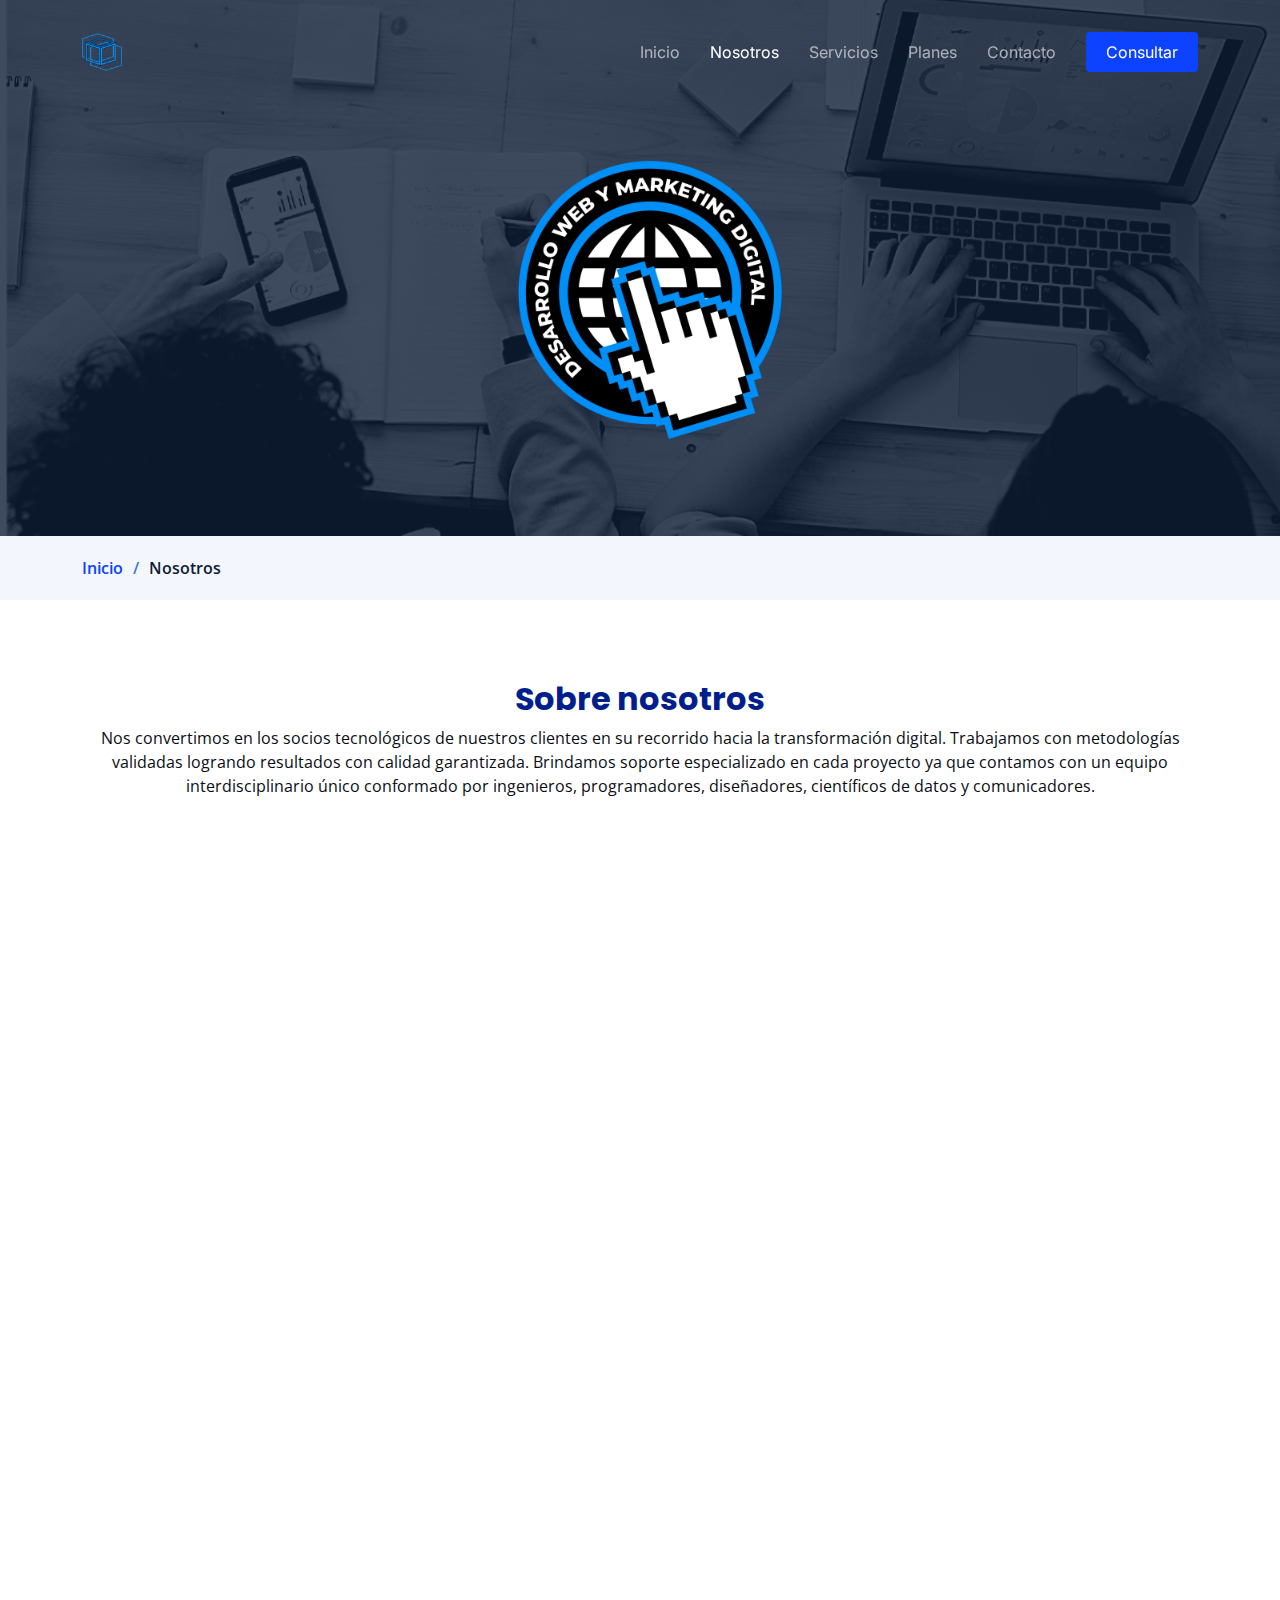
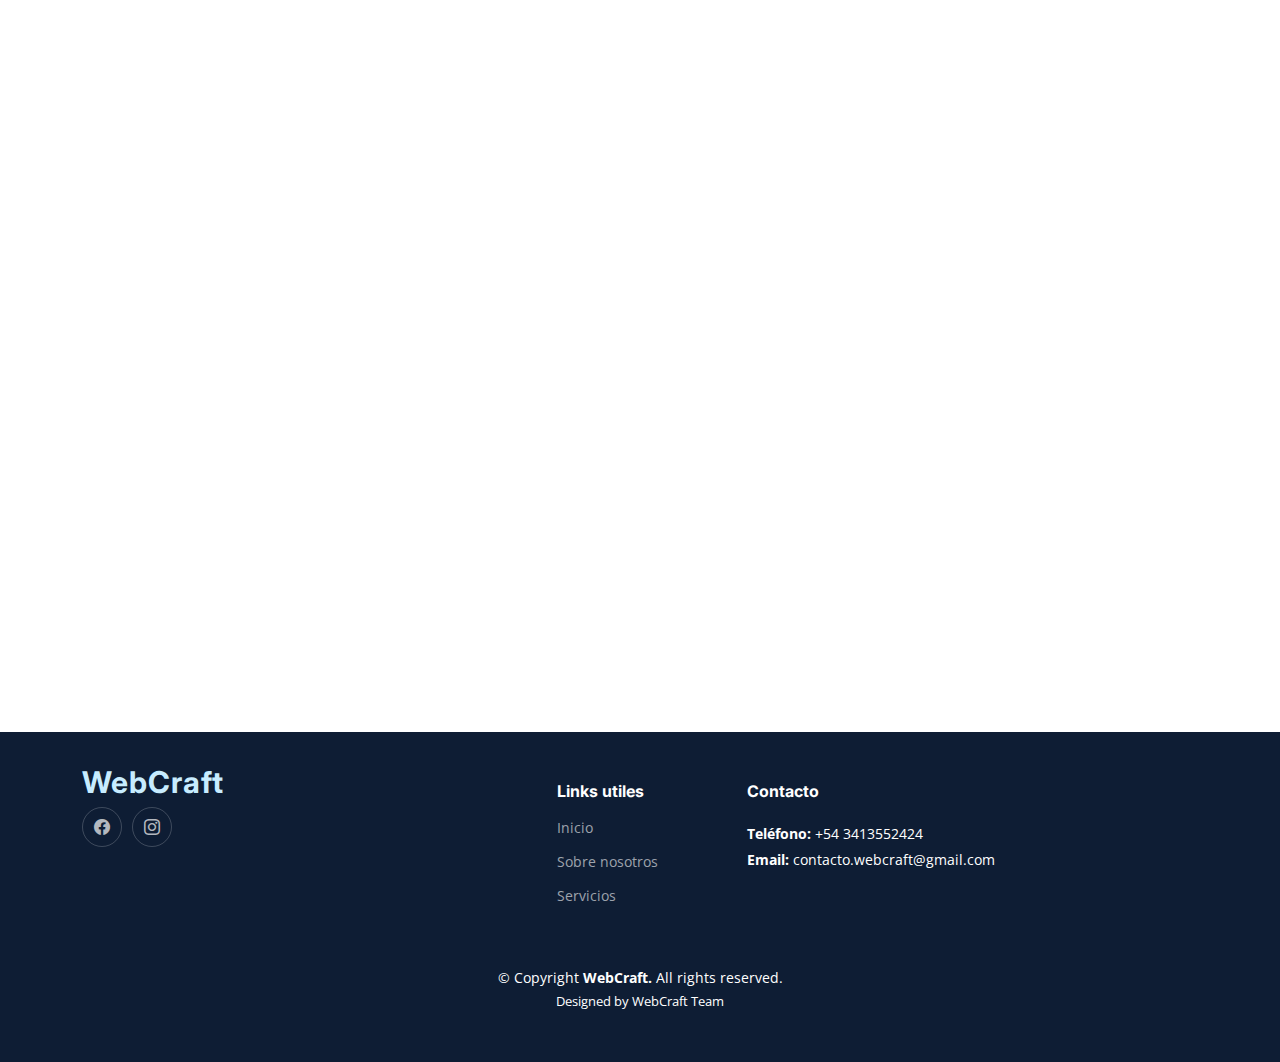
==== about.html @ 60443c8d "sexto commit, seguimos avanzando" ====
<!DOCTYPE html>
<html lang="en">

<head>
  <meta charset="utf-8">
  <meta content="width=device-width, initial-scale=1.0" name="viewport">

  <title>WebCraft - Nosotros</title>
  <meta content="" name="description">
  <meta content="" name="keywords">

  <!-- Favicons -->
  <link href="assets/img/minimal-logo.png" rel="icon">
  <link href="assets/img/apple-touch-icon.png" rel="apple-touch-icon">

  <!-- Google Fonts -->
  <link rel="preconnect" href="https://fonts.googleapis.com">
  <link rel="preconnect" href="https://fonts.gstatic.com" crossorigin>
  <link href="https://fonts.googleapis.com/css2?family=Open+Sans:ital,wght@0,300;0,400;0,500;0,600;0,700;1,300;1,400;1,600;1,700&family=Poppins:ital,wght@0,300;0,400;0,500;0,600;0,700;1,300;1,400;1,500;1,600;1,700&family=Inter:ital,wght@0,300;0,400;0,500;0,600;0,700;1,300;1,400;1,500;1,600;1,700&display=swap" rel="stylesheet">

  <!-- Vendor CSS Files -->
  <link href="assets/vendor/bootstrap/css/bootstrap.min.css" rel="stylesheet">
  <link href="assets/vendor/bootstrap-icons/bootstrap-icons.css" rel="stylesheet">
  <link href="assets/vendor/fontawesome-free/css/all.min.css" rel="stylesheet">
  <link href="assets/vendor/glightbox/css/glightbox.min.css" rel="stylesheet">
  <link href="assets/vendor/swiper/swiper-bundle.min.css" rel="stylesheet">
  <link href="assets/vendor/aos/aos.css" rel="stylesheet">

  <!-- Template Main CSS File -->
  <link href="assets/css/main.css" rel="stylesheet">

</head>

<body>

  <!-- ======= Header ======= -->
  <header id="header" class="header d-flex align-items-center fixed-top">
    <div class="container-fluid container-xl d-flex align-items-center justify-content-between">

      <a href="index.html" class="logo d-flex align-items-center">
        <!-- Uncomment the line below if you also wish to use an image logo -->
        <!-- <img src="assets/img/logo.png" alt=""> -->
        <!-- <h1>WebCraft</h1> -->
        <img src="./assets/img/minimal-logo.png" alt="Logo">
      </a>

      <i class="mobile-nav-toggle mobile-nav-show bi bi-list"></i>
      <i class="mobile-nav-toggle mobile-nav-hide d-none bi bi-x"></i>
      <nav id="navbar" class="navbar">
        <ul>
          <li><a href="index.html">Inicio</a></li>
          <li><a href="about.html" class="active">Nosotros</a></li>
          <li><a href="services.html">Servicios</a></li>
          <li><a href="pricing.html">Planes</a></li>
          <li><a href="contact.html">Contacto</a></li>
          <li><a class="get-a-quote" href="get-a-quote.html">Consultar</a></li>
        </ul>
      </nav><!-- .navbar -->

    </div>
  </header><!-- End Header -->
  <!-- End Header -->

  <main id="main">

    <!-- ======= Breadcrumbs ======= -->
    <div class="breadcrumbs">
      <div class="page-header d-flex align-items-center" style="background-image: url('assets/img/banner-section-nosotros.png');">
        <div class="container position-relative">
          <div class="row d-flex justify-content-center">
            <div class="col-lg-6 text-center">
              <img src="./assets/img/logo-1.png" alt="Logo" style="width: 300px;">
              <p></p>
            </div>
          </div>
        </div>
      </div>
      <nav>
        <div class="container">
          <ol>
            <li><a href="index.html">Inicio</a></li>
            <li>Nosotros</li>
          </ol>
        </div>
      </nav>
    </div><!-- End Breadcrumbs -->

    <!-- ======= About Us Section ======= -->
    <section id="about" class="about">
      <div class="container" data-aos="fade-up">
       
          <div class="col-lg-12 content text-center">
            <h3>Sobre nosotros</h3>
            <p>
              Nos convertimos en los socios tecnológicos de nuestros clientes en su recorrido hacia la transformación digital. Trabajamos con metodologías validadas logrando resultados con calidad garantizada. Brindamos soporte especializado en cada proyecto ya que contamos con un equipo interdisciplinario único conformado por ingenieros, programadores, diseñadores, científicos de datos y comunicadores.
            </p>
            </div>
        </div>

      </div>
    </section><!-- End About Us Section -->

    

    <!-- ======= Our Team Section ======= -->
    <section id="team" class="team pt-0">
      <div class="container" data-aos="fade-up">

        <div class="section-header">
          <span>Nuestro equipo</span>
          <h2>Nuestro equipo</h2>

        </div>

        <div class="row" data-aos="fade-up" data-aos-delay="100">

          <div class="col-lg-3 col-md-6 d-flex">
            <div class="member">
              <img src="assets/img/team/martin.png" class="img-fluid" alt="">
              <div class="member-content">
                <h4>Martin Cillo</h4>
                <span>Desarrollador web</span>
                <p>
                  "Desarrollador web creativo y apasionado con sólidos conocimientos en diseño, programación y optimización. Comprometido con la excelencia técnica para crear experiencias digitales impactantes y funcionales."
                </p>
                <div class="social">
                  <!-- <a href=""><i class="bi bi-twitter"></i></a> -->
                  <a href=""><i class="bi bi-facebook"></i></a>
                  <a href="https://www.instagram.com/cillomartin/"><i class="bi bi-instagram"></i></a>
                  <a href=""><i class="bi bi-linkedin"></i></a>
                </div>
              </div>
            </div>
          </div><!-- End Team Member -->

          <div class="col-lg-3 col-md-6 d-flex">
            <div class="member">
              <img src="assets/img/team/igarza.jpeg" class="img-fluid" alt="">
              <div class="member-content">
                <h4>Martin Igarza</h4>
                <span>Desarrollador web</span>
                <p>
                  "Enfocado en ofrecer soluciones innovadoras y personalizadas para cada cliente. Con un enfoque centrado en el usuario y una pasión por la excelencia, estoy aquí para convertir tu visión en una realidad digital impresionante."
                </p>
                <div class="social">
                  <!-- <a href=""><i class="bi bi-twitter"></i></a> -->
                  <a href=""><i class="bi bi-facebook"></i></a>
                  <a href="https://www.instagram.com/martin_igarza/" target="_blank"><i class="bi bi-instagram"></i></a>
                  <a href="https://www.linkedin.com/in/martin-igarza-a6b89b1a0/" target="_blank"><i class="bi bi-linkedin"></i></a>
                </div>
              </div>
            </div>
          </div><!-- End Team Member -->

          <div class="col-lg-3 col-md-6 d-flex">
            <div class="member">
              <img src="assets/img/team/team-3.jpg" class="img-fluid" alt="">
              <div class="member-content">
                <h4>Cristobal Henriquez</h4>
                <span>Desarrollador web</span>
                <p>
                  Voluptas necessitatibus occaecati quia. Earum totam consequuntur qui porro et laborum toro des clara
                </p>
                <div class="social">
                  <a href=""><i class="bi bi-twitter"></i></a>
                  <a href=""><i class="bi bi-facebook"></i></a>
                  <a href=""><i class="bi bi-instagram"></i></a>
                  <a href=""><i class="bi bi-linkedin"></i></a>
                </div>
              </div>
            </div>
          </div><!-- End Team Member -->

          <div class="col-lg-3 col-md-6 d-flex">
            <div class="member">
              <img src="assets/img/team/team-3.jpg" class="img-fluid" alt="">
              <div class="member-content">
                <h4>Ramiro Igarza</h4>
                <span>Desarrollador web</span>
                <p>
                  Voluptas necessitatibus occaecati quia. Earum totam consequuntur qui porro et laborum toro des clara
                </p>
                <div class="social">
                  <a href=""><i class="bi bi-twitter"></i></a>
                  <a href=""><i class="bi bi-facebook"></i></a>
                  <a href=""><i class="bi bi-instagram"></i></a>
                  <a href=""><i class="bi bi-linkedin"></i></a>
                </div>
              </div>
            </div>
          </div><!-- End Team Member -->

        </div>

      </div>
    </section><!-- End Our Team Section -->

    <!-- ======= Frequently Asked Questions Section ======= -->
    <section id="faq" class="faq">
      <div class="container" data-aos="fade-up">

        <div class="section-header">
          <span>Preguntas frecuentes</span>
          <h2>Preguntas frecuentes</h2>

        </div>

        <div class="row justify-content-center" data-aos="fade-up" data-aos-delay="200">
          <div class="col-lg-10">

            <div class="accordion accordion-flush" id="faqlist">

              <div class="accordion-item">
                <h3 class="accordion-header">
                  <button class="accordion-button collapsed" type="button" data-bs-toggle="collapse" data-bs-target="#faq-content-1">
                    <i class="bi bi-question-circle question-icon"></i>
                    ¿Cuáles son las funcionalidades básicas incluidas en la creación de una página web?
                  </button>
                </h3>
                <div id="faq-content-1" class="accordion-collapse collapse" data-bs-parent="#faqlist">
                  <div class="accordion-body">
                    Nuestro servicio incluye funcionalidades esenciales como la creación de páginas, la gestión de contenido, y la capacidad de agregar imágenes y multimedia. También ofrecemos opciones para la integración de formularios y la optimización para motores de búsqueda (SEO).
                  </div>
                </div>
              </div><!-- # Faq item-->

              <div class="accordion-item">
                <h3 class="accordion-header">
                  <button class="accordion-button collapsed" type="button" data-bs-toggle="collapse" data-bs-target="#faq-content-2">
                    <i class="bi bi-question-circle question-icon"></i>
                    ¿Es posible crear un diseño personalizado para mi página web desde cero?
                  </button>
                </h3>
                <div id="faq-content-2" class="accordion-collapse collapse" data-bs-parent="#faqlist">
                  <div class="accordion-body">
                    Absolutamente. Si prefieres un enfoque más único, nuestro servicio permite la creación de diseños personalizados. Trabajaremos contigo para entender tus visiones y convertirlas en una página web que refleje tu identidad o la de tu empresa.
                  </div>
                </div>
              </div><!-- # Faq item-->

              <div class="accordion-item">
                <h3 class="accordion-header">
                  <button class="accordion-button collapsed" type="button" data-bs-toggle="collapse" data-bs-target="#faq-content-3">
                    <i class="bi bi-question-circle question-icon"></i>
                    ¿Cuál es el nivel de soporte técnico que ofrecen y cómo puedo acceder a él?
                  </button>
                </h3>
                <div id="faq-content-3" class="accordion-collapse collapse" data-bs-parent="#faqlist">
                  <div class="accordion-body">
                    Ofrecemos un servicio de soporte técnico dedicado disponible las 24hs del día. Puedes contactarnos a través de nuestro WhatsApp o vía email. Nuestro objetivo es proporcionar asistencia rápida y efectiva para resolver cualquier problema o responder a tus preguntas.
                  </div>
                </div>
              </div><!-- # Faq item-->

              <div class="accordion-item">
                <h3 class="accordion-header">
                  <button class="accordion-button collapsed" type="button" data-bs-toggle="collapse" data-bs-target="#faq-content-4">
                    <i class="bi bi-question-circle question-icon"></i>
                    ¿Cuánto tiempo tomará crear mi página web desde cero?
                  </button>
                </h3>
                <div id="faq-content-4" class="accordion-collapse collapse" data-bs-parent="#faqlist">
                  <div class="accordion-body">
                    <i class="bi bi-question-circle question-icon"></i>
                    El tiempo de desarrollo puede variar según la complejidad y los requerimientos específicos de tu página web. Esto se basa en la personalización deseada y la cantidad de contenido que se integrará en el sitio.
                  </div>
                </div>
              </div><!-- # Faq item-->

              <div class="accordion-item">
                <h3 class="accordion-header">
                  <button class="accordion-button collapsed" type="button" data-bs-toggle="collapse" data-bs-target="#faq-content-5">
                    <i class="bi bi-question-circle question-icon"></i>
                    ¿Cómo manejan las actualizaciones de seguridad y las mejoras en el sistema?
                  </button>
                </h3>
                <div id="faq-content-5" class="accordion-collapse collapse" data-bs-parent="#faqlist">
                  <div class="accordion-body">
                    Nuestra empresa tiene una política proactiva de actualizaciones. Regularmente implementamos actualizaciones de seguridad y mejoras en el sistema para garantizar que tu página web esté protegida contra posibles vulnerabilidades y para mantenerla al día con las últimas tecnologías.
                  </div>
                </div>
              </div><!-- # Faq item-->

            </div>

          </div>
        </div>

      </div>
    </section><!-- End Frequently Asked Questions Section -->

  </main><!-- End #main -->

  <!-- ======= Footer ======= -->
  <footer id="footer" class="footer">

    <div class="container">
      <div class="row gy-4">
        <div class="col-lg-5 col-md-12 footer-info">
          <a href="index.html" class="logo d-flex align-items-center">
            <span style="color: #c7ecff; font-weight: bold;">WebCraft</span>
          </a>
          <div class="social-links d-flex mt-4">
            <a href="#" class="facebook"><i class="bi bi-facebook"></i></a>
            <a href="#" class="instagram"><i class="bi bi-instagram"></i></a>
 
          </div>
        </div>

        <div class="col-lg-2 col-6 footer-links">
          <h4>Links utiles</h4>
          <ul>
            <li><a href="#">Inicio</a></li>
            <li><a href="#">Sobre nosotros</a></li>
            <li><a href="#">Servicios</a></li>
          </ul>
        </div>

        

        <div class="col-lg-3 col-md-12 footer-contact text-center text-md-start">
          <h4>Contacto</h4>
          <p>
            
            <strong>Teléfono:</strong> +54 3413552424<br>
            <strong>Email:</strong> contacto.webcraft@gmail.com<br>
          </p>

        </div>

      </div>
    </div>

    <div class="container mt-4">
      <div class="copyright">
        &copy; Copyright <strong><span>WebCraft.</span></strong> All rights reserved.
      </div>
      <div class="credits">
        <!-- All the links in the footer should remain intact. -->
        <!-- You can delete the links only if you purchased the pro version. -->
        <!-- Licensing information: https://bootstrapmade.com/license/ -->
        <!-- Purchase the pro version with working PHP/AJAX contact form: https://bootstrapmade.com/logis-bootstrap-logistics-website-template/ -->
        Designed by <a href="#">WebCraft Team</a>
      </div>
    </div>

  </footer><!-- End Footer -->
  <!-- End Footer -->

  <a href="#" class="scroll-top d-flex align-items-center justify-content-center"><i class="bi bi-arrow-up-short"></i></a>

  <div id="preloader"></div>

  <!-- Vendor JS Files -->
  <script src="assets/vendor/bootstrap/js/bootstrap.bundle.min.js"></script>
  <script src="assets/vendor/purecounter/purecounter_vanilla.js"></script>
  <script src="assets/vendor/glightbox/js/glightbox.min.js"></script>
  <script src="assets/vendor/swiper/swiper-bundle.min.js"></script>
  <script src="assets/vendor/aos/aos.js"></script>
  <script src="assets/vendor/php-email-form/validate.js"></script>

  <!-- Template Main JS File -->
  <script src="assets/js/main.js"></script>

</body>

</html>
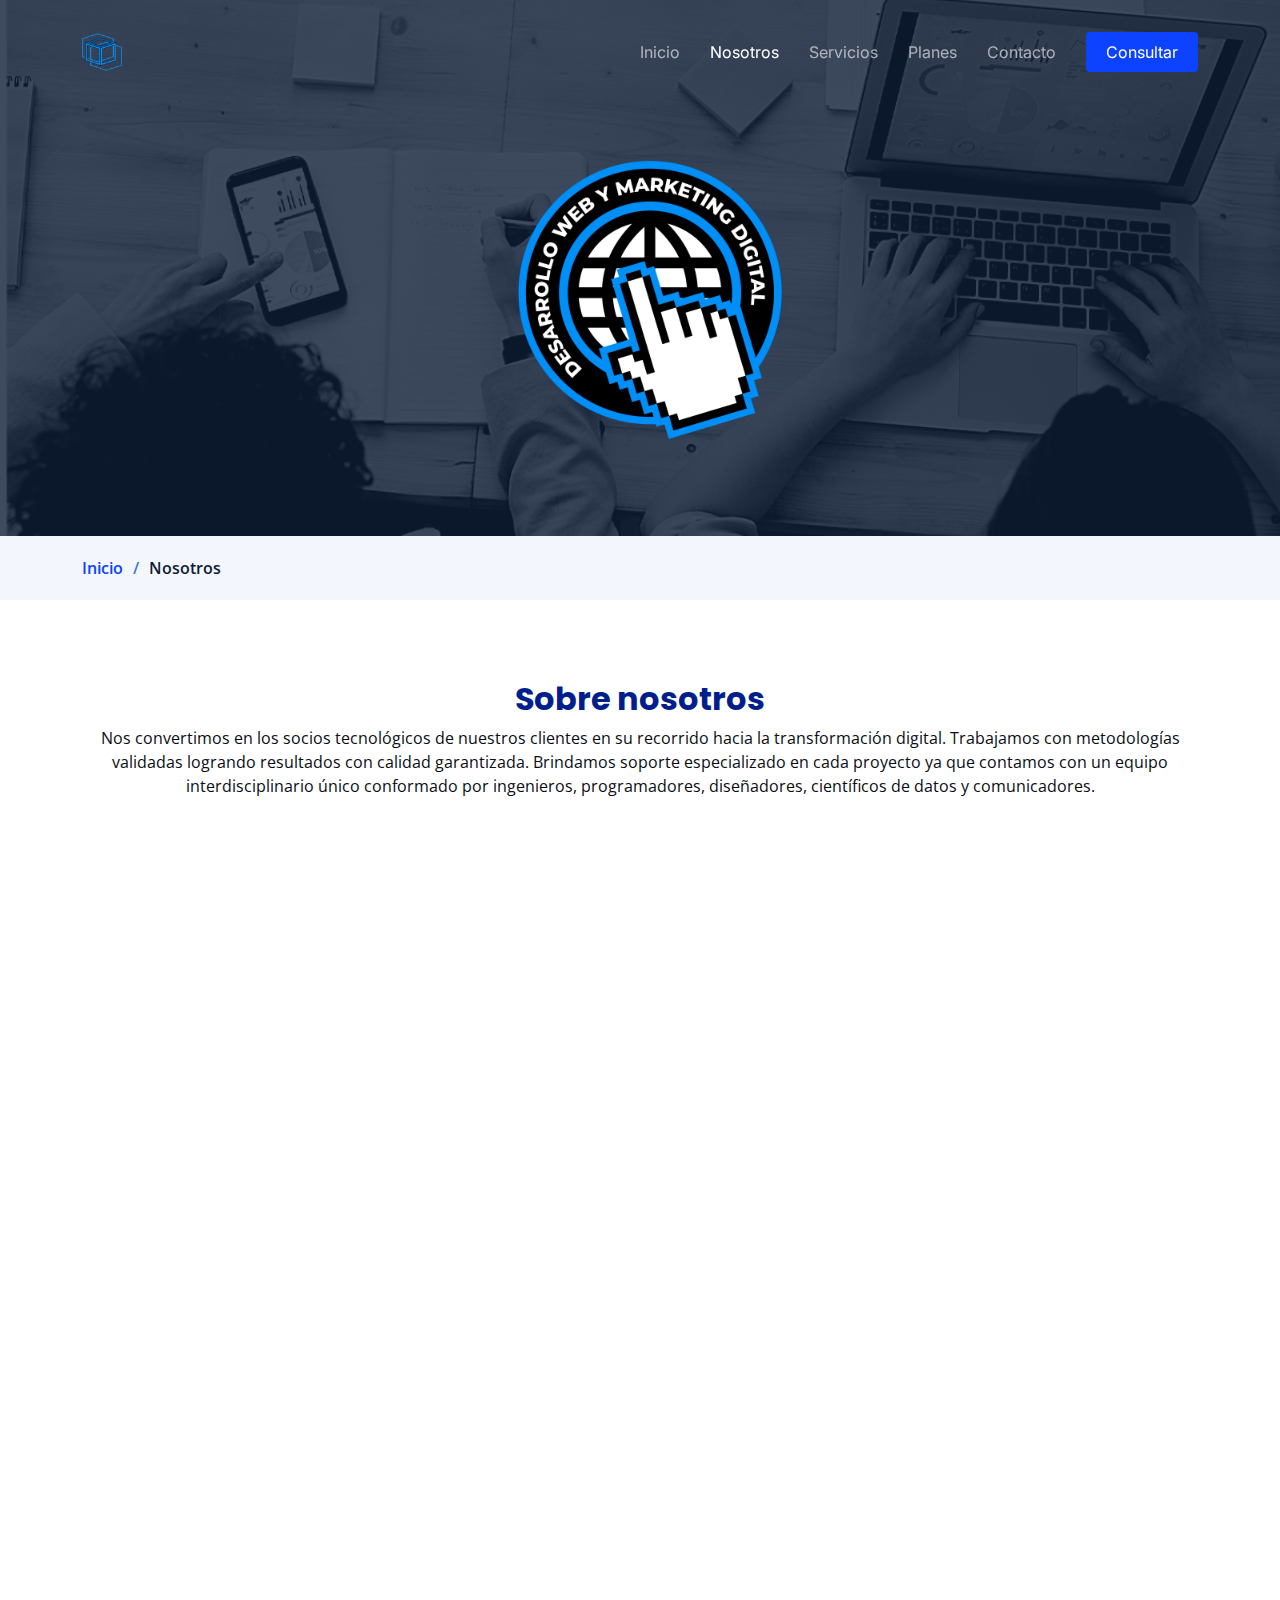
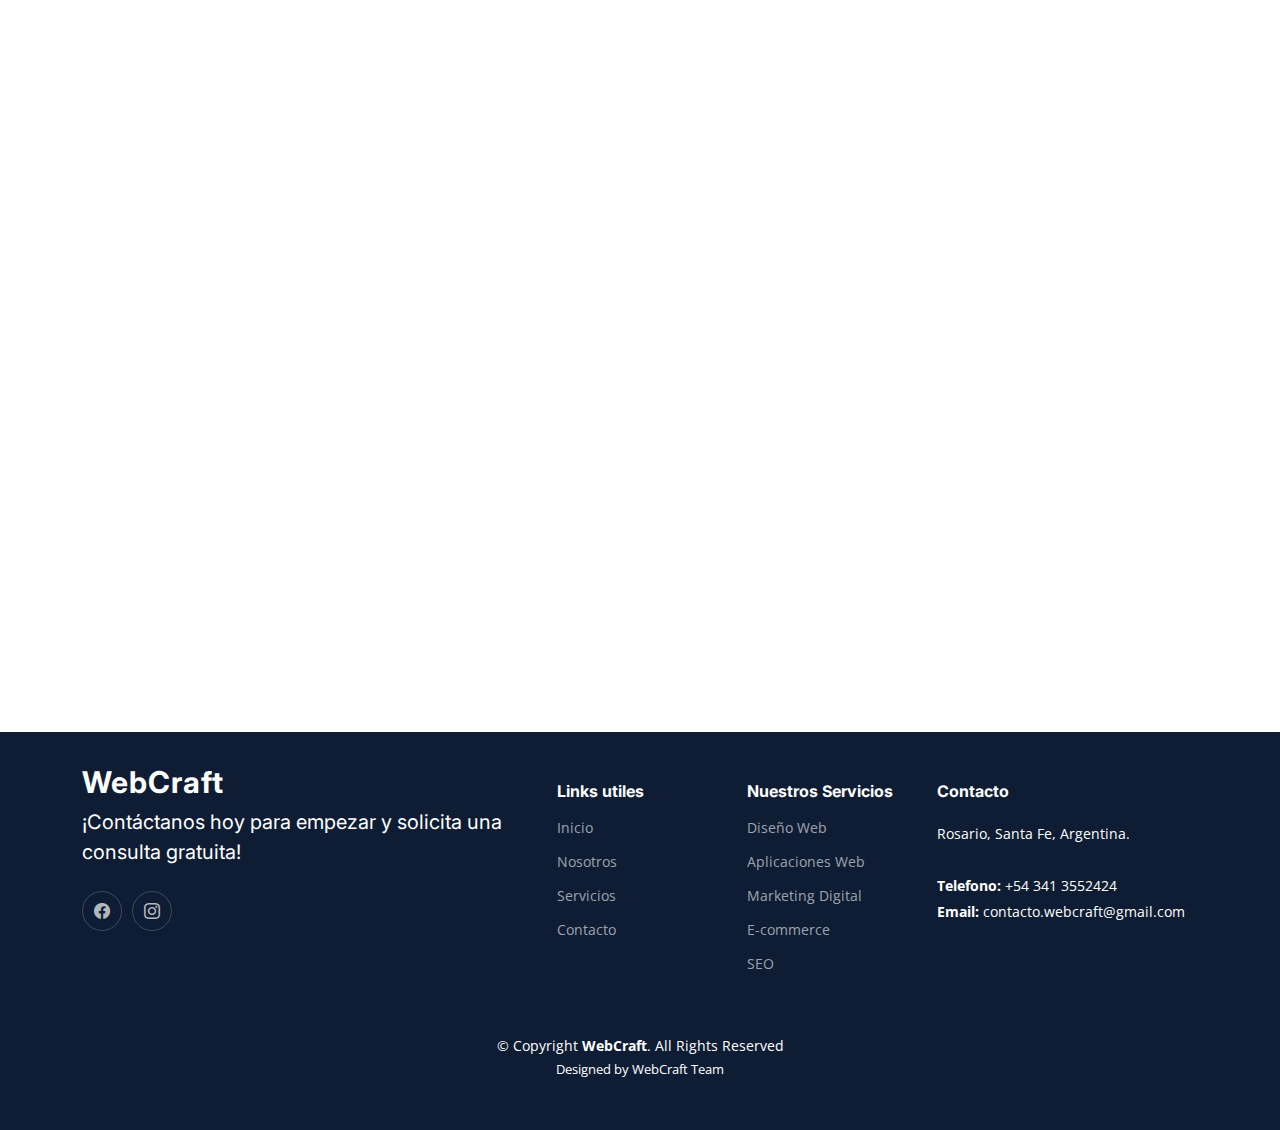
==== commit f2774c91: "ultimando detalles visuales" ====
--- a/about.html
+++ b/about.html
@@ -112,7 +112,7 @@
 
         </div>
 
-        <div class="row" data-aos="fade-up" data-aos-delay="100">
+        <div class="row" data-aos="fade-up" data-aos-delay="100" style="display: flex; ; flex-direction: row; justify-content: center;">
 
           <div class="col-lg-3 col-md-6 d-flex">
             <div class="member">
@@ -126,7 +126,7 @@
                 <div class="social">
                   <!-- <a href=""><i class="bi bi-twitter"></i></a> -->
                   <a href=""><i class="bi bi-facebook"></i></a>
-                  <a href="https://www.instagram.com/cillomartin/"><i class="bi bi-instagram"></i></a>
+                  <a href="https://www.instagram.com/cillomartin/" target="_blank"><i class="bi bi-instagram"></i></a>
                   <a href=""><i class="bi bi-linkedin"></i></a>
                 </div>
               </div>
@@ -135,7 +135,7 @@
 
           <div class="col-lg-3 col-md-6 d-flex">
             <div class="member">
-              <img src="assets/img/team/igarza.jpeg" class="img-fluid" alt="">
+              <img src="assets/img/team/igarzaa.jpeg" class="img-fluid" alt="">
               <div class="member-content">
                 <h4>Martin Igarza</h4>
                 <span>Desarrollador web</span>
@@ -144,28 +144,9 @@
                 </p>
                 <div class="social">
                   <!-- <a href=""><i class="bi bi-twitter"></i></a> -->
-                  <a href=""><i class="bi bi-facebook"></i></a>
+                  <a href="https://www.facebook.com/martin.igarza.7/" target="_blank"><i class="bi bi-facebook"></i></a>
                   <a href="https://www.instagram.com/martin_igarza/" target="_blank"><i class="bi bi-instagram"></i></a>
                   <a href="https://www.linkedin.com/in/martin-igarza-a6b89b1a0/" target="_blank"><i class="bi bi-linkedin"></i></a>
-                </div>
-              </div>
-            </div>
-          </div><!-- End Team Member -->
-
-          <div class="col-lg-3 col-md-6 d-flex">
-            <div class="member">
-              <img src="assets/img/team/team-3.jpg" class="img-fluid" alt="">
-              <div class="member-content">
-                <h4>Cristobal Henriquez</h4>
-                <span>Desarrollador web</span>
-                <p>
-                  Voluptas necessitatibus occaecati quia. Earum totam consequuntur qui porro et laborum toro des clara
-                </p>
-                <div class="social">
-                  <a href=""><i class="bi bi-twitter"></i></a>
-                  <a href=""><i class="bi bi-facebook"></i></a>
-                  <a href=""><i class="bi bi-instagram"></i></a>
-                  <a href=""><i class="bi bi-linkedin"></i></a>
                 </div>
               </div>
             </div>
@@ -181,10 +162,10 @@
                   Voluptas necessitatibus occaecati quia. Earum totam consequuntur qui porro et laborum toro des clara
                 </p>
                 <div class="social">
-                  <a href=""><i class="bi bi-twitter"></i></a>
+                  <!-- <a href=""><i class="bi bi-twitter"></i></a> -->
                   <a href=""><i class="bi bi-facebook"></i></a>
                   <a href=""><i class="bi bi-instagram"></i></a>
-                  <a href=""><i class="bi bi-linkedin"></i></a>
+                  <!-- <a href=""><i class="bi bi-linkedin"></i></a> -->
                 </div>
               </div>
             </div>
@@ -298,32 +279,49 @@
       <div class="row gy-4">
         <div class="col-lg-5 col-md-12 footer-info">
           <a href="index.html" class="logo d-flex align-items-center">
-            <span style="color: #c7ecff; font-weight: bold;">WebCraft</span>
+            <span>WebCraft</span>
           </a>
+          <p style="font-size: 20px; ">¡Contáctanos hoy para empezar y solicita una consulta gratuita!</p>
           <div class="social-links d-flex mt-4">
+            <!-- <a href="#" class="twitter"><i class="bi bi-twitter"></i></a> -->
             <a href="#" class="facebook"><i class="bi bi-facebook"></i></a>
             <a href="#" class="instagram"><i class="bi bi-instagram"></i></a>
- 
+            <!-- <a href="#" class="linkedin"><i class="bi bi-linkedin"></i></a> -->
           </div>
         </div>
 
         <div class="col-lg-2 col-6 footer-links">
           <h4>Links utiles</h4>
           <ul>
-            <li><a href="#">Inicio</a></li>
-            <li><a href="#">Sobre nosotros</a></li>
-            <li><a href="#">Servicios</a></li>
+            <li><a href="./index.html">Inicio</a></li>
+            <li><a href="#">Nosotros</a></li>
+            <li><a href="./services.html">Servicios</a></li>
+            <li><a href="./contact.html">Contacto</a></li> 
+            <!-- se debe realizar la seccion proyectos!-->
+            <!-- <li><a href="#">Terms of service</a></li>
+            <li><a href="#">Privacy policy</a></li> -->
           </ul>
         </div>
 
-        
+        <div class="col-lg-2 col-6 footer-links">
+          <h4>Nuestros Servicios</h4>
+          <ul>
+            <li><a href="./services.html">Diseño Web</a></li>
+            <li><a href="./services.html">Aplicaciones Web</a></li>
+            <li><a href="./services.html">Marketing Digital</a></li>
+            <li><a href="./services.html">E-commerce</a></li>
+            <li><a href="./services.html">SEO</a></li>
+          </ul>
+        </div>
 
         <div class="col-lg-3 col-md-12 footer-contact text-center text-md-start">
           <h4>Contacto</h4>
           <p>
-            
-            <strong>Teléfono:</strong> +54 3413552424<br>
-            <strong>Email:</strong> contacto.webcraft@gmail.com<br>
+            Rosario, 
+            Santa Fe, 
+            Argentina. <br><br>
+            <strong>Telefono:</strong> +54 341 3552424<br>
+            <strong>Email: </strong>contacto.webcraft@gmail.com<br> 
           </p>
 
         </div>
@@ -333,7 +331,7 @@
 
     <div class="container mt-4">
       <div class="copyright">
-        &copy; Copyright <strong><span>WebCraft.</span></strong> All rights reserved.
+        &copy; Copyright <strong><span>WebCraft</span></strong>. All Rights Reserved
       </div>
       <div class="credits">
         <!-- All the links in the footer should remain intact. -->
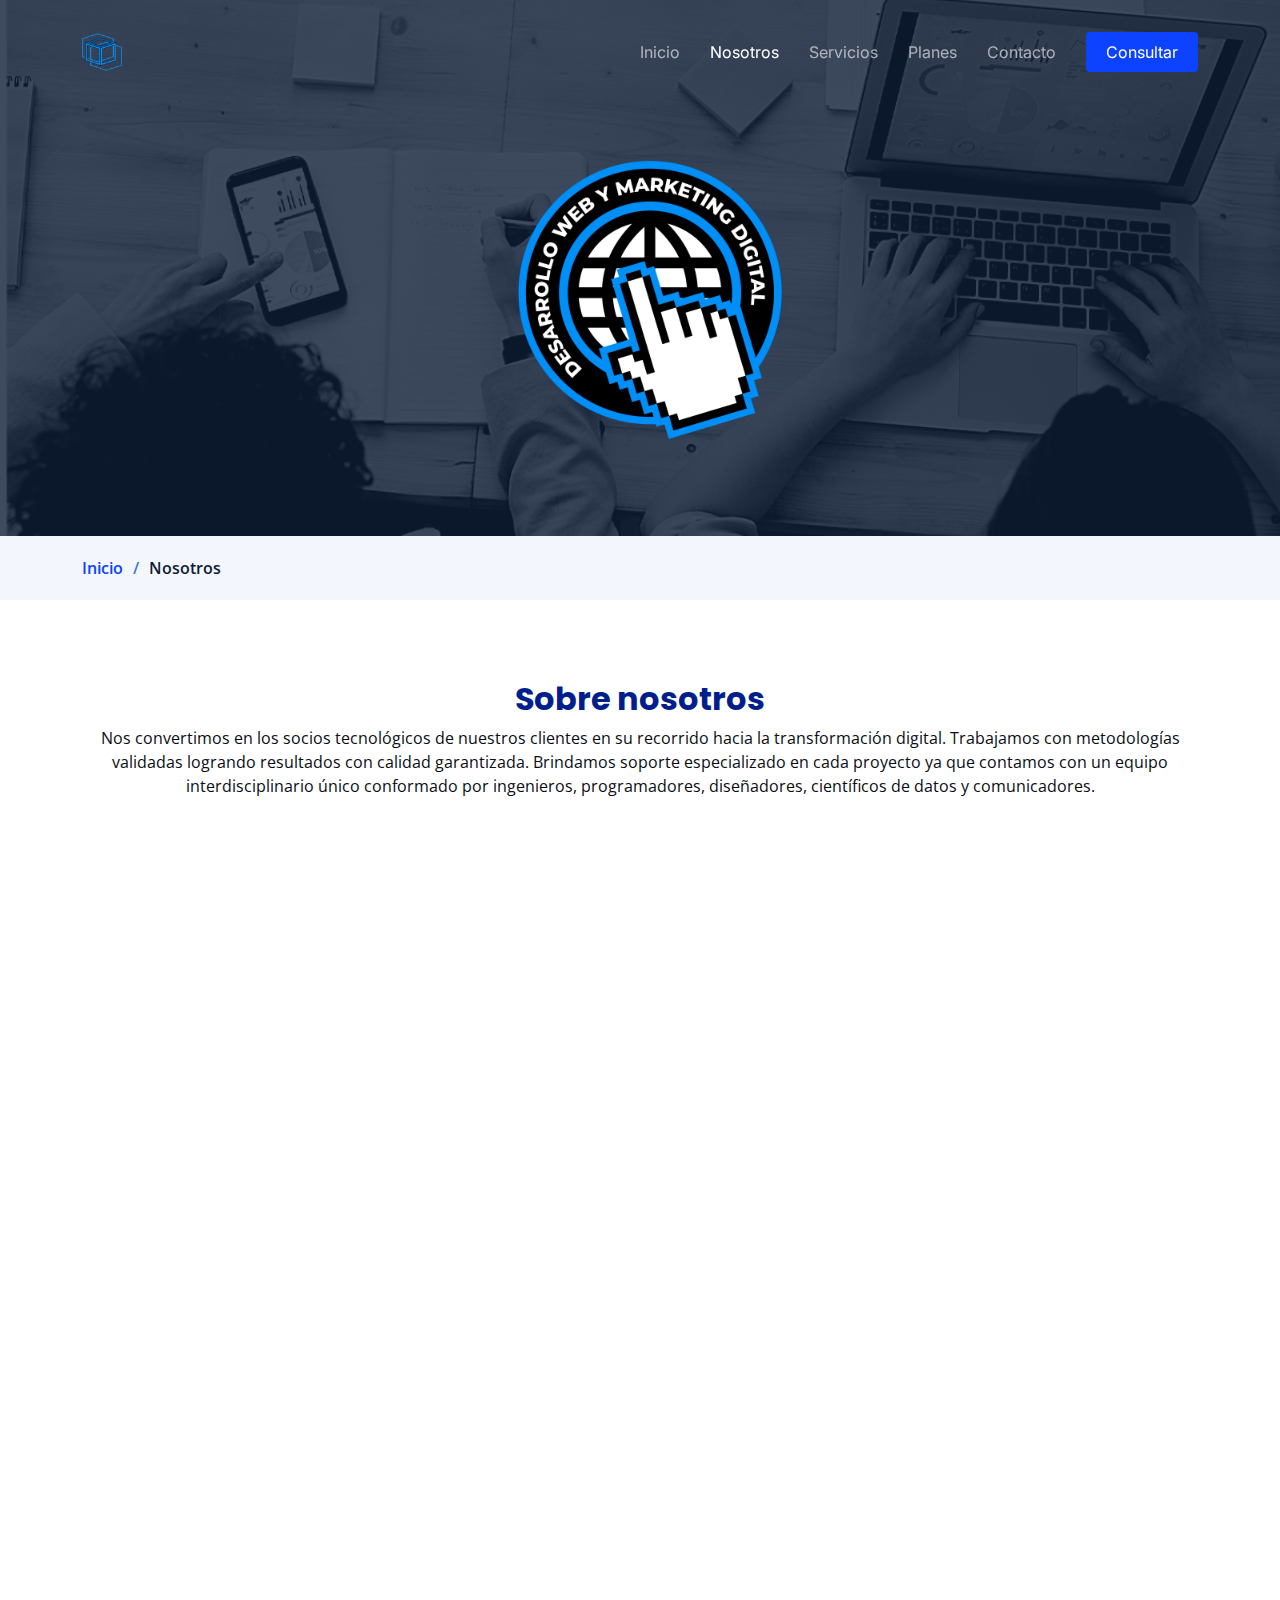
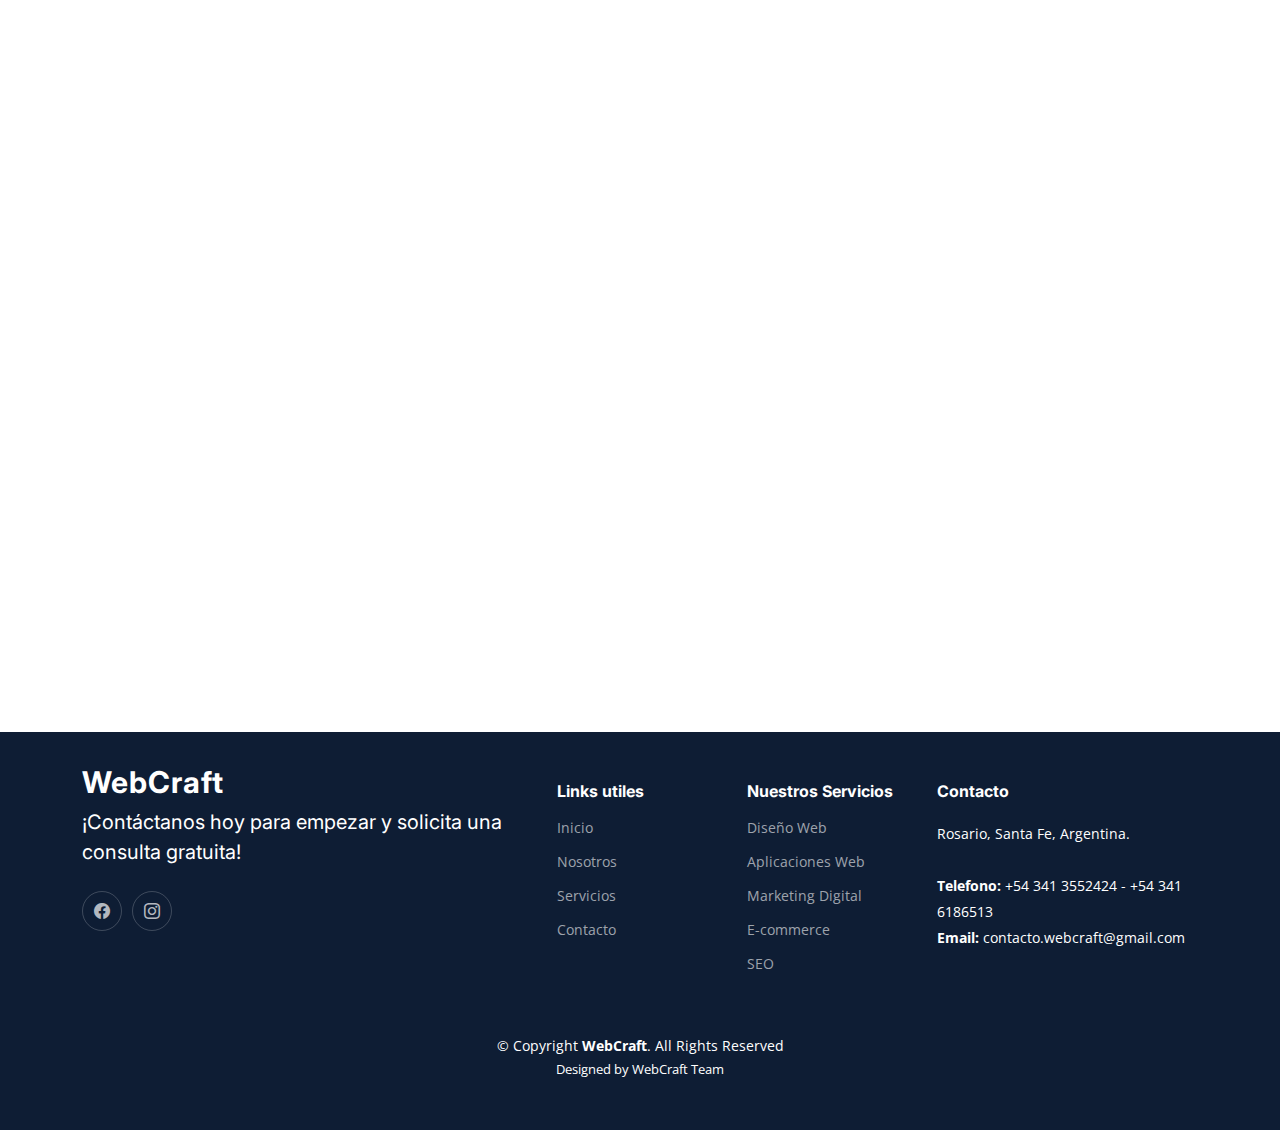
==== commit cbe243da: "ultimando detalles" ====
--- a/about.html
+++ b/about.html
@@ -157,9 +157,9 @@
               <img src="assets/img/team/team-3.jpg" class="img-fluid" alt="">
               <div class="member-content">
                 <h4>Ramiro Igarza</h4>
-                <span>Desarrollador web</span>
+                <span>Diseñador</span>
                 <p>
-                  Voluptas necessitatibus occaecati quia. Earum totam consequuntur qui porro et laborum toro des clara
+                  "Como diseñador apasionado, combino creatividad y experiencia para ofrecer soluciones visuales impactantes." 
                 </p>
                 <div class="social">
                   <!-- <a href=""><i class="bi bi-twitter"></i></a> -->
@@ -320,7 +320,7 @@
             Rosario, 
             Santa Fe, 
             Argentina. <br><br>
-            <strong>Telefono:</strong> +54 341 3552424<br>
+            <strong>Telefono:</strong> +54 341 3552424 - +54 341 6186513<br>
             <strong>Email: </strong>contacto.webcraft@gmail.com<br> 
           </p>
 
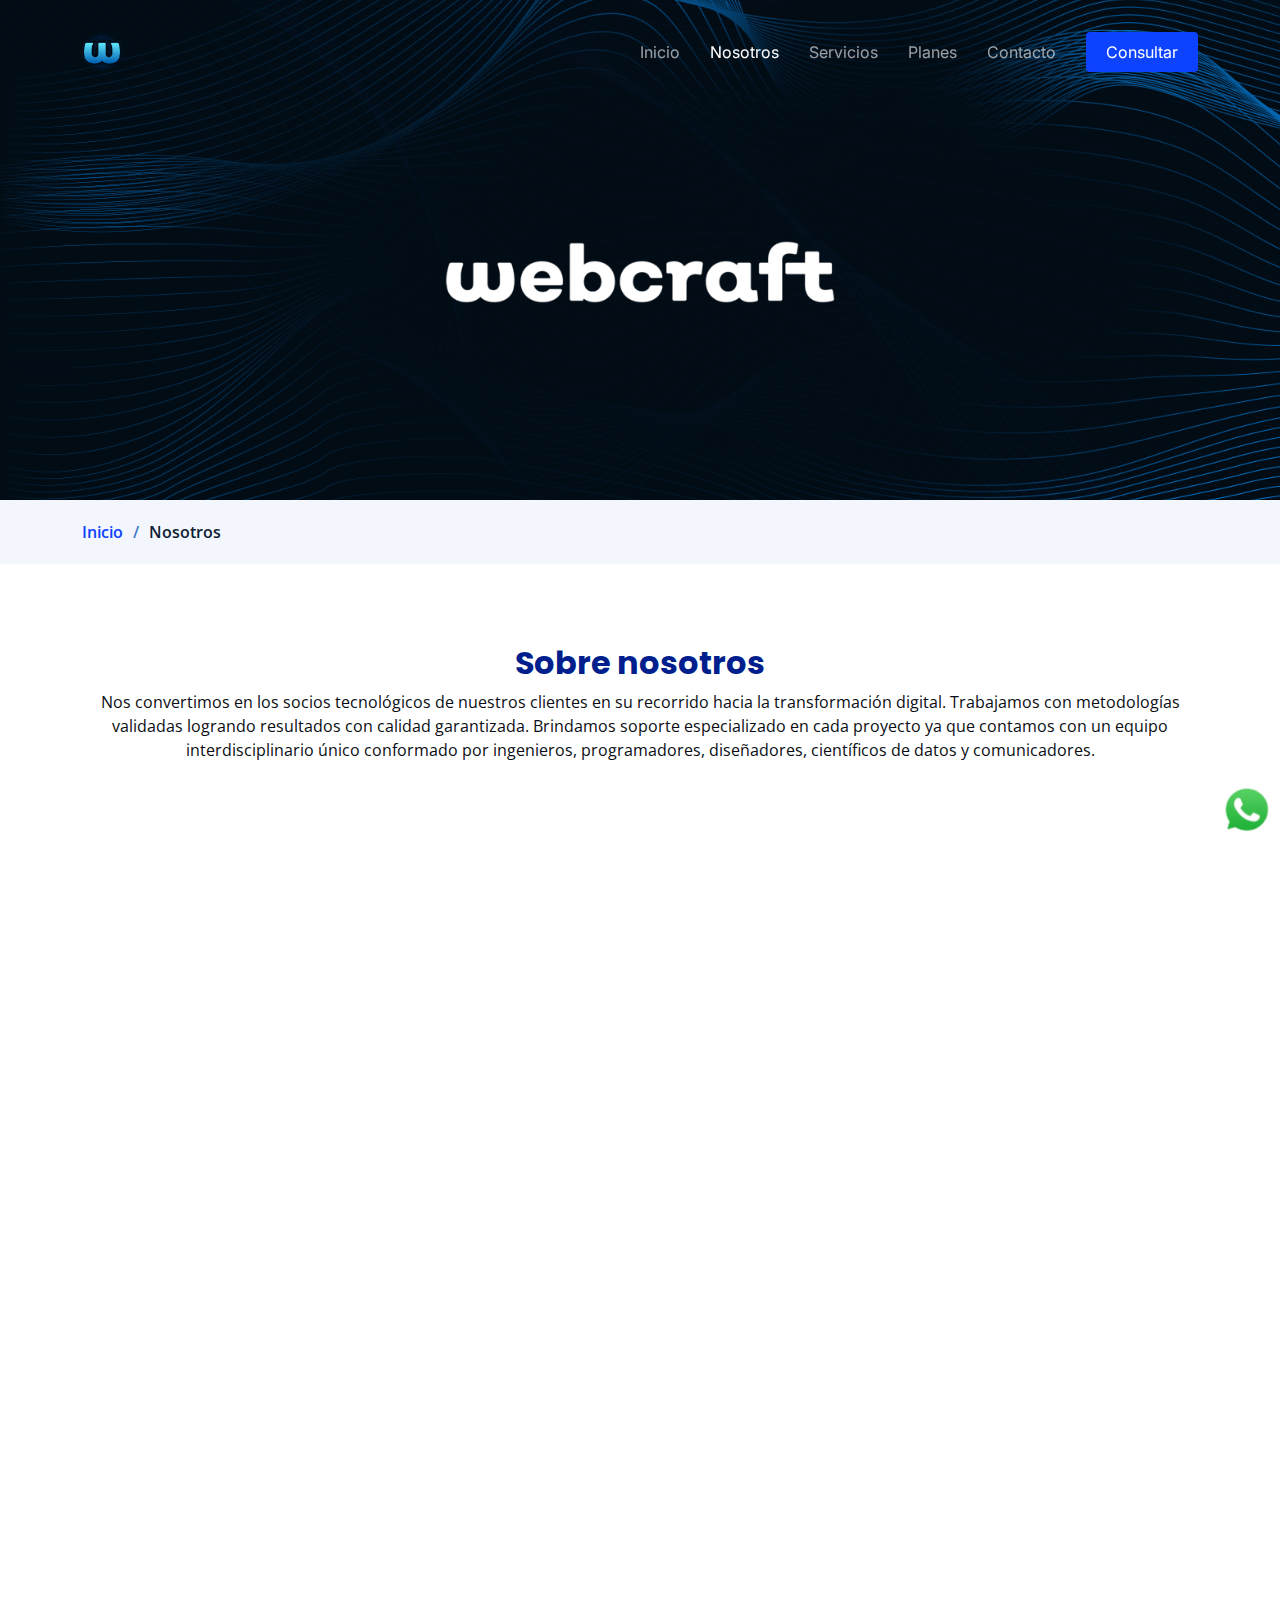
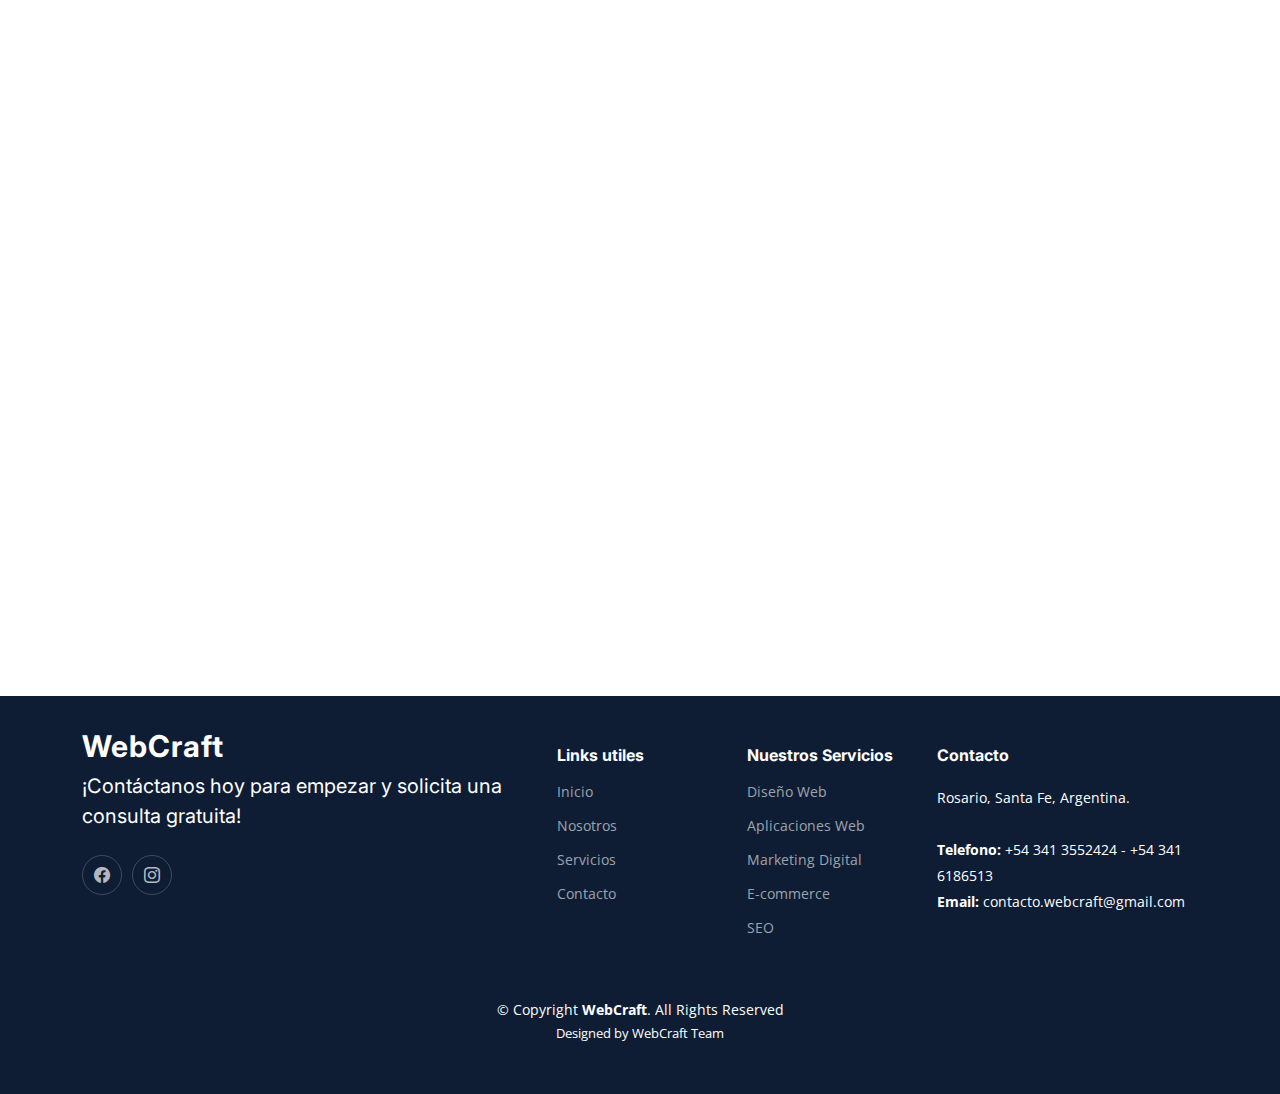
==== commit a87e657c: "final webcraft" ====
--- a/about.html
+++ b/about.html
@@ -10,15 +10,15 @@
   <meta content="" name="keywords">
 
   <!-- Favicons -->
-  <link href="assets/img/minimal-logo.png" rel="icon">
-  <link href="assets/img/apple-touch-icon.png" rel="apple-touch-icon">
+  <link href="assets/img/Logo-webcraft.png" rel="icon">
+  <link href="assets/img/Logo-webcraft.png" rel="apple-touch-icon">
 
   <!-- Google Fonts -->
   <link rel="preconnect" href="https://fonts.googleapis.com">
   <link rel="preconnect" href="https://fonts.gstatic.com" crossorigin>
   <link href="https://fonts.googleapis.com/css2?family=Open+Sans:ital,wght@0,300;0,400;0,500;0,600;0,700;1,300;1,400;1,600;1,700&family=Poppins:ital,wght@0,300;0,400;0,500;0,600;0,700;1,300;1,400;1,500;1,600;1,700&family=Inter:ital,wght@0,300;0,400;0,500;0,600;0,700;1,300;1,400;1,500;1,600;1,700&display=swap" rel="stylesheet">
 
-  <!-- Vendor CSS Files -->
+
   <link href="assets/vendor/bootstrap/css/bootstrap.min.css" rel="stylesheet">
   <link href="assets/vendor/bootstrap-icons/bootstrap-icons.css" rel="stylesheet">
   <link href="assets/vendor/fontawesome-free/css/all.min.css" rel="stylesheet">
@@ -26,50 +26,50 @@
   <link href="assets/vendor/swiper/swiper-bundle.min.css" rel="stylesheet">
   <link href="assets/vendor/aos/aos.css" rel="stylesheet">
 
-  <!-- Template Main CSS File -->
+
   <link href="assets/css/main.css" rel="stylesheet">
 
 </head>
 
 <body>
 
-  <!-- ======= Header ======= -->
+  <div class="whatsapp-float">
+    <a href="https://wa.me/3416186513" target="_blank">
+        <img src="./assets/img/WhatsApp.png" alt="WhatsApp Logo" width="60" height="60">
+    </a>
+  </div>
+
+
   <header id="header" class="header d-flex align-items-center fixed-top">
     <div class="container-fluid container-xl d-flex align-items-center justify-content-between">
 
       <a href="index.html" class="logo d-flex align-items-center">
-        <!-- Uncomment the line below if you also wish to use an image logo -->
-        <!-- <img src="assets/img/logo.png" alt=""> -->
-        <!-- <h1>WebCraft</h1> -->
-        <img src="./assets/img/minimal-logo.png" alt="Logo">
+        <img src="./assets/img/Logo-webcraft.png" alt="Logo">
       </a>
 
       <i class="mobile-nav-toggle mobile-nav-show bi bi-list"></i>
       <i class="mobile-nav-toggle mobile-nav-hide d-none bi bi-x"></i>
       <nav id="navbar" class="navbar">
         <ul>
-          <li><a href="index.html">Inicio</a></li>
-          <li><a href="about.html" class="active">Nosotros</a></li>
-          <li><a href="services.html">Servicios</a></li>
-          <li><a href="pricing.html">Planes</a></li>
-          <li><a href="contact.html">Contacto</a></li>
-          <li><a class="get-a-quote" href="get-a-quote.html">Consultar</a></li>
+          <li style="text-decoration: none;"><a href="index.html">Inicio</a></li>
+          <li style="text-decoration: none;"><a href="about.html" class="active">Nosotros</a></li>
+          <li style="text-decoration: none;"><a href="services.html">Servicios</a></li>
+          <li style="text-decoration: none;"><a href="pricing.html">Planes</a></li>
+          <li style="text-decoration: none;"><a href="contact.html">Contacto</a></li>
+          <li style="text-decoration: none;"><a class="get-a-quote" href="get-a-quote.html">Consultar</a></li>
         </ul>
-      </nav><!-- .navbar -->
+      </nav>
 
     </div>
-  </header><!-- End Header -->
-  <!-- End Header -->
+  </header>
 
   <main id="main">
-
-    <!-- ======= Breadcrumbs ======= -->
     <div class="breadcrumbs">
-      <div class="page-header d-flex align-items-center" style="background-image: url('assets/img/banner-section-nosotros.png');">
+      <div class="page-header d-flex align-items-center" style="background-image: url('assets/img/Fondo.png');">
         <div class="container position-relative">
           <div class="row d-flex justify-content-center">
             <div class="col-lg-6 text-center">
-              <img src="./assets/img/logo-1.png" alt="Logo" style="width: 300px;">
+              <img src="./assets/img/Texto-blanco.png" alt="Logo" width="75%">
               <p></p>
             </div>
           </div>
@@ -83,9 +83,7 @@
           </ol>
         </div>
       </nav>
-    </div><!-- End Breadcrumbs -->
-
-    <!-- ======= About Us Section ======= -->
+    </div>
     <section id="about" class="about">
       <div class="container" data-aos="fade-up">
        
@@ -98,11 +96,8 @@
         </div>
 
       </div>
-    </section><!-- End About Us Section -->
-
-    
-
-    <!-- ======= Our Team Section ======= -->
+    </section>
+
     <section id="team" class="team pt-0">
       <div class="container" data-aos="fade-up">
 
@@ -124,14 +119,13 @@
                   "Desarrollador web creativo y apasionado con sólidos conocimientos en diseño, programación y optimización. Comprometido con la excelencia técnica para crear experiencias digitales impactantes y funcionales."
                 </p>
                 <div class="social">
-                  <!-- <a href=""><i class="bi bi-twitter"></i></a> -->
-                  <a href=""><i class="bi bi-facebook"></i></a>
+                  <a href="https://www.facebook.com/martin.cillo.3" target="_blank"><i class="bi bi-facebook"></i></a>
                   <a href="https://www.instagram.com/cillomartin/" target="_blank"><i class="bi bi-instagram"></i></a>
-                  <a href=""><i class="bi bi-linkedin"></i></a>
-                </div>
-              </div>
-            </div>
-          </div><!-- End Team Member -->
+                  <a href="https://www.linkedin.com/in/martincillo1989/" target="_blank"><i class="bi bi-linkedin"></i></a>
+                </div>
+              </div>
+            </div>
+          </div>
 
           <div class="col-lg-3 col-md-6 d-flex">
             <div class="member">
@@ -143,18 +137,17 @@
                   "Enfocado en ofrecer soluciones innovadoras y personalizadas para cada cliente. Con un enfoque centrado en el usuario y una pasión por la excelencia, estoy aquí para convertir tu visión en una realidad digital impresionante."
                 </p>
                 <div class="social">
-                  <!-- <a href=""><i class="bi bi-twitter"></i></a> -->
                   <a href="https://www.facebook.com/martin.igarza.7/" target="_blank"><i class="bi bi-facebook"></i></a>
                   <a href="https://www.instagram.com/martin_igarza/" target="_blank"><i class="bi bi-instagram"></i></a>
                   <a href="https://www.linkedin.com/in/martin-igarza-a6b89b1a0/" target="_blank"><i class="bi bi-linkedin"></i></a>
                 </div>
               </div>
             </div>
-          </div><!-- End Team Member -->
+          </div>
 
           <div class="col-lg-3 col-md-6 d-flex">
             <div class="member">
-              <img src="assets/img/team/team-3.jpg" class="img-fluid" alt="">
+              <img src="assets/img/team/ramiro_igarza.png" class="img-fluid" alt="">
               <div class="member-content">
                 <h4>Ramiro Igarza</h4>
                 <span>Diseñador</span>
@@ -162,21 +155,19 @@
                   "Como diseñador apasionado, combino creatividad y experiencia para ofrecer soluciones visuales impactantes." 
                 </p>
                 <div class="social">
-                  <!-- <a href=""><i class="bi bi-twitter"></i></a> -->
-                  <a href=""><i class="bi bi-facebook"></i></a>
-                  <a href=""><i class="bi bi-instagram"></i></a>
-                  <!-- <a href=""><i class="bi bi-linkedin"></i></a> -->
-                </div>
-              </div>
-            </div>
-          </div><!-- End Team Member -->
-
-        </div>
-
-      </div>
-    </section><!-- End Our Team Section -->
-
-    <!-- ======= Frequently Asked Questions Section ======= -->
+                  <a href="https://www.facebook.com/profile.php?id=100008632003567" target="_blank"><i class="bi bi-facebook"></i></a>
+                  <a href="https://www.instagram.com/ramiro_igarza/" target="_blank"><i class="bi bi-instagram"></i></a>
+                </div>
+              </div>
+            </div>
+          </div>
+
+        </div>
+
+      </div>
+    </section>
+
+
     <section id="faq" class="faq">
       <div class="container" data-aos="fade-up">
 
@@ -203,7 +194,7 @@
                     Nuestro servicio incluye funcionalidades esenciales como la creación de páginas, la gestión de contenido, y la capacidad de agregar imágenes y multimedia. También ofrecemos opciones para la integración de formularios y la optimización para motores de búsqueda (SEO).
                   </div>
                 </div>
-              </div><!-- # Faq item-->
+              </div>
 
               <div class="accordion-item">
                 <h3 class="accordion-header">
@@ -217,7 +208,7 @@
                     Absolutamente. Si prefieres un enfoque más único, nuestro servicio permite la creación de diseños personalizados. Trabajaremos contigo para entender tus visiones y convertirlas en una página web que refleje tu identidad o la de tu empresa.
                   </div>
                 </div>
-              </div><!-- # Faq item-->
+              </div>
 
               <div class="accordion-item">
                 <h3 class="accordion-header">
@@ -231,7 +222,7 @@
                     Ofrecemos un servicio de soporte técnico dedicado disponible las 24hs del día. Puedes contactarnos a través de nuestro WhatsApp o vía email. Nuestro objetivo es proporcionar asistencia rápida y efectiva para resolver cualquier problema o responder a tus preguntas.
                   </div>
                 </div>
-              </div><!-- # Faq item-->
+              </div>
 
               <div class="accordion-item">
                 <h3 class="accordion-header">
@@ -246,7 +237,7 @@
                     El tiempo de desarrollo puede variar según la complejidad y los requerimientos específicos de tu página web. Esto se basa en la personalización deseada y la cantidad de contenido que se integrará en el sitio.
                   </div>
                 </div>
-              </div><!-- # Faq item-->
+              </div>
 
               <div class="accordion-item">
                 <h3 class="accordion-header">
@@ -260,19 +251,18 @@
                     Nuestra empresa tiene una política proactiva de actualizaciones. Regularmente implementamos actualizaciones de seguridad y mejoras en el sistema para garantizar que tu página web esté protegida contra posibles vulnerabilidades y para mantenerla al día con las últimas tecnologías.
                   </div>
                 </div>
-              </div><!-- # Faq item-->
-
-            </div>
-
-          </div>
-        </div>
-
-      </div>
-    </section><!-- End Frequently Asked Questions Section -->
-
-  </main><!-- End #main -->
-
-  <!-- ======= Footer ======= -->
+              </div>
+
+            </div>
+
+          </div>
+        </div>
+
+      </div>
+    </section>
+
+  </main>
+
   <footer id="footer" class="footer">
 
     <div class="container">
@@ -283,10 +273,8 @@
           </a>
           <p style="font-size: 20px; ">¡Contáctanos hoy para empezar y solicita una consulta gratuita!</p>
           <div class="social-links d-flex mt-4">
-            <!-- <a href="#" class="twitter"><i class="bi bi-twitter"></i></a> -->
             <a href="#" class="facebook"><i class="bi bi-facebook"></i></a>
             <a href="#" class="instagram"><i class="bi bi-instagram"></i></a>
-            <!-- <a href="#" class="linkedin"><i class="bi bi-linkedin"></i></a> -->
           </div>
         </div>
 
@@ -297,9 +285,6 @@
             <li><a href="#">Nosotros</a></li>
             <li><a href="./services.html">Servicios</a></li>
             <li><a href="./contact.html">Contacto</a></li> 
-            <!-- se debe realizar la seccion proyectos!-->
-            <!-- <li><a href="#">Terms of service</a></li>
-            <li><a href="#">Privacy policy</a></li> -->
           </ul>
         </div>
 
@@ -334,22 +319,17 @@
         &copy; Copyright <strong><span>WebCraft</span></strong>. All Rights Reserved
       </div>
       <div class="credits">
-        <!-- All the links in the footer should remain intact. -->
-        <!-- You can delete the links only if you purchased the pro version. -->
-        <!-- Licensing information: https://bootstrapmade.com/license/ -->
-        <!-- Purchase the pro version with working PHP/AJAX contact form: https://bootstrapmade.com/logis-bootstrap-logistics-website-template/ -->
         Designed by <a href="#">WebCraft Team</a>
       </div>
     </div>
 
-  </footer><!-- End Footer -->
-  <!-- End Footer -->
+  </footer>
 
   <a href="#" class="scroll-top d-flex align-items-center justify-content-center"><i class="bi bi-arrow-up-short"></i></a>
 
   <div id="preloader"></div>
 
-  <!-- Vendor JS Files -->
+
   <script src="assets/vendor/bootstrap/js/bootstrap.bundle.min.js"></script>
   <script src="assets/vendor/purecounter/purecounter_vanilla.js"></script>
   <script src="assets/vendor/glightbox/js/glightbox.min.js"></script>
@@ -357,7 +337,6 @@
   <script src="assets/vendor/aos/aos.js"></script>
   <script src="assets/vendor/php-email-form/validate.js"></script>
 
-  <!-- Template Main JS File -->
   <script src="assets/js/main.js"></script>
 
 </body>
--- a/assets/css/main.css
+++ b/assets/css/main.css
@@ -125,14 +125,15 @@
   background-size: cover;
   background-position: center;
   background-repeat: no-repeat;
-}
-
-.breadcrumbs .page-header:before {
+  height: 500px;
+}
+
+/* .breadcrumbs .page-header:before {
   content: "";
   background-color: rgba(14, 29, 52, 0.8);
   position: absolute; 
   inset: 0;
-}
+} */
 
 .breadcrumbs .page-header h2 {
   font-size: 56px;
@@ -672,6 +673,13 @@
   left: calc(50% - 47px);
   top: calc(50% - 47px);
   overflow: hidden;
+}
+
+.whatsapp-float {
+  position: fixed;
+  bottom: 60px; /* Cambia este valor para ajustar la distancia desde la parte inferior */
+  right: 3px; /* Cambia este valor para ajustar la distancia desde la derecha */
+  z-index: 1000; /* Asegura que esté por encima de otros elementos */
 }
 
 .about .play-btn:before {
@@ -1057,53 +1065,17 @@
 /*--------------------------------------------------------------
 # Testimonials Section
 --------------------------------------------------------------*/
-.testimonials {
-  padding: 80px 0;
-  background: url("../img/testimonials-bg.jpg") no-repeat;
-  background-position: center center;
-  background-size: cover;
-  position: relative;
-}
-
-.testimonials::before {
-  content: "";
-  position: absolute;
-  inset: 0;
-  background: rgba(14, 29, 52, 0.7);
-}
-
-.testimonials .section-header {
-  margin-bottom: 40px;
-}
-
-.testimonials .testimonials-carousel,
-.testimonials .testimonials-slider {
-  overflow: hidden;
-}
-
 .testimonials .testimonial-item {
+  box-sizing: content-box; 
+  padding: 30px;
+  margin: 40px 30px;
+  box-shadow: 0px 0 20px rgba(27, 47, 69, 0.1);
+  background: #fff;
+  min-height: 320px;
+  display: flex;
+  flex-direction: column;
   text-align: center;
-  color: #fff;
-}
-
-.testimonials .testimonial-item .testimonial-img {
-  width: 100px;
-  border-radius: 50%;
-  border: 6px solid rgba(255, 255, 255, 0.15);
-  margin: 0 auto;
-}
-
-.testimonials .testimonial-item h3 {
-  font-size: 20px;
-  font-weight: bold;
-  margin: 10px 0 5px 0;
-  color: #fff;
-}
-
-.testimonials .testimonial-item h4 {
-  font-size: 14px;
-  color: rgba(255, 255, 255, 0.6);
-  margin: 0 0 15px 0;
+  transition: 0.3s;
 }
 
 .testimonials .testimonial-item .stars {
@@ -1115,25 +1087,24 @@
   margin: 0 1px;
 }
 
-.testimonials .testimonial-item .quote-icon-left,
-.testimonials .testimonial-item .quote-icon-right {
-  color: rgba(255, 255, 255, 0.6);
-  font-size: 26px;
-  line-height: 0;
-}
-
-.testimonials .testimonial-item .quote-icon-left {
-  display: inline-block;
-  left: -5px;
-  position: relative;
-}
-
-.testimonials .testimonial-item .quote-icon-right {
-  display: inline-block;
-  right: -5px;
-  position: relative;
-  top: 10px;
-  transform: scale(-1, -1);
+.testimonials .testimonial-item .testimonial-img {
+  width: 250px;
+  border-radius: 50%;
+  border: 4px solid #fff;
+  margin: 0 auto;
+}
+
+.testimonials .testimonial-item h3 {
+  font-size: 18px;
+  font-weight: bold;
+  margin: 10px 0 5px 0;
+  color: #001f8d;
+}
+
+.testimonials .testimonial-item h4 {
+  font-size: 14px;
+  color: #999;
+  margin: 0;
 }
 
 .testimonials .testimonial-item p {
@@ -1147,20 +1118,38 @@
 }
 
 .testimonials .swiper-pagination .swiper-pagination-bullet {
-  width: 12px;
-  height: 12px;
-  background-color: rgba(255, 255, 255, 0.4);
-  opacity: 0.5;
+  width: 10px;
+  height: 10px;
+  background-color: #e8eff6;
+  opacity: 1;
 }
 
 .testimonials .swiper-pagination .swiper-pagination-bullet-active {
-  background-color: #fff;
-  opacity: 1;
-}
-
-@media (min-width: 992px) {
-  .testimonials .testimonial-item p {
-    width: 80%;
+  background-color: var(--color-primary);
+}
+
+.testimonials .swiper-slide {
+  opacity: 0.3;
+}
+
+@media (max-width: 1199px) {
+  .testimonials .swiper-slide-active {
+    opacity: 1;
+  }
+
+  .testimonials .swiper-pagination {
+    margin-top: 0;
+  }
+
+  .testimonials .testimonial-item {
+    margin: 40px 20px;
+  }
+}
+
+@media (min-width: 1200px) {
+  .testimonials .swiper-slide-next {
+    opacity: 1;
+    transform: scale(1.12);
   }
 }
 
@@ -1694,7 +1683,7 @@
   width: 100%;
   min-height: 50vh;
   background-color: var(--color-secondary);
-  background-image: url("../img/hero-bg.png");
+  background-image: url("../img/Fondo.png");
   background-size: cover;
   background-position: center;
   position: relative;
@@ -1902,4 +1891,5 @@
 
 .footer .credits a {
   color: #fff;
-}+}
+
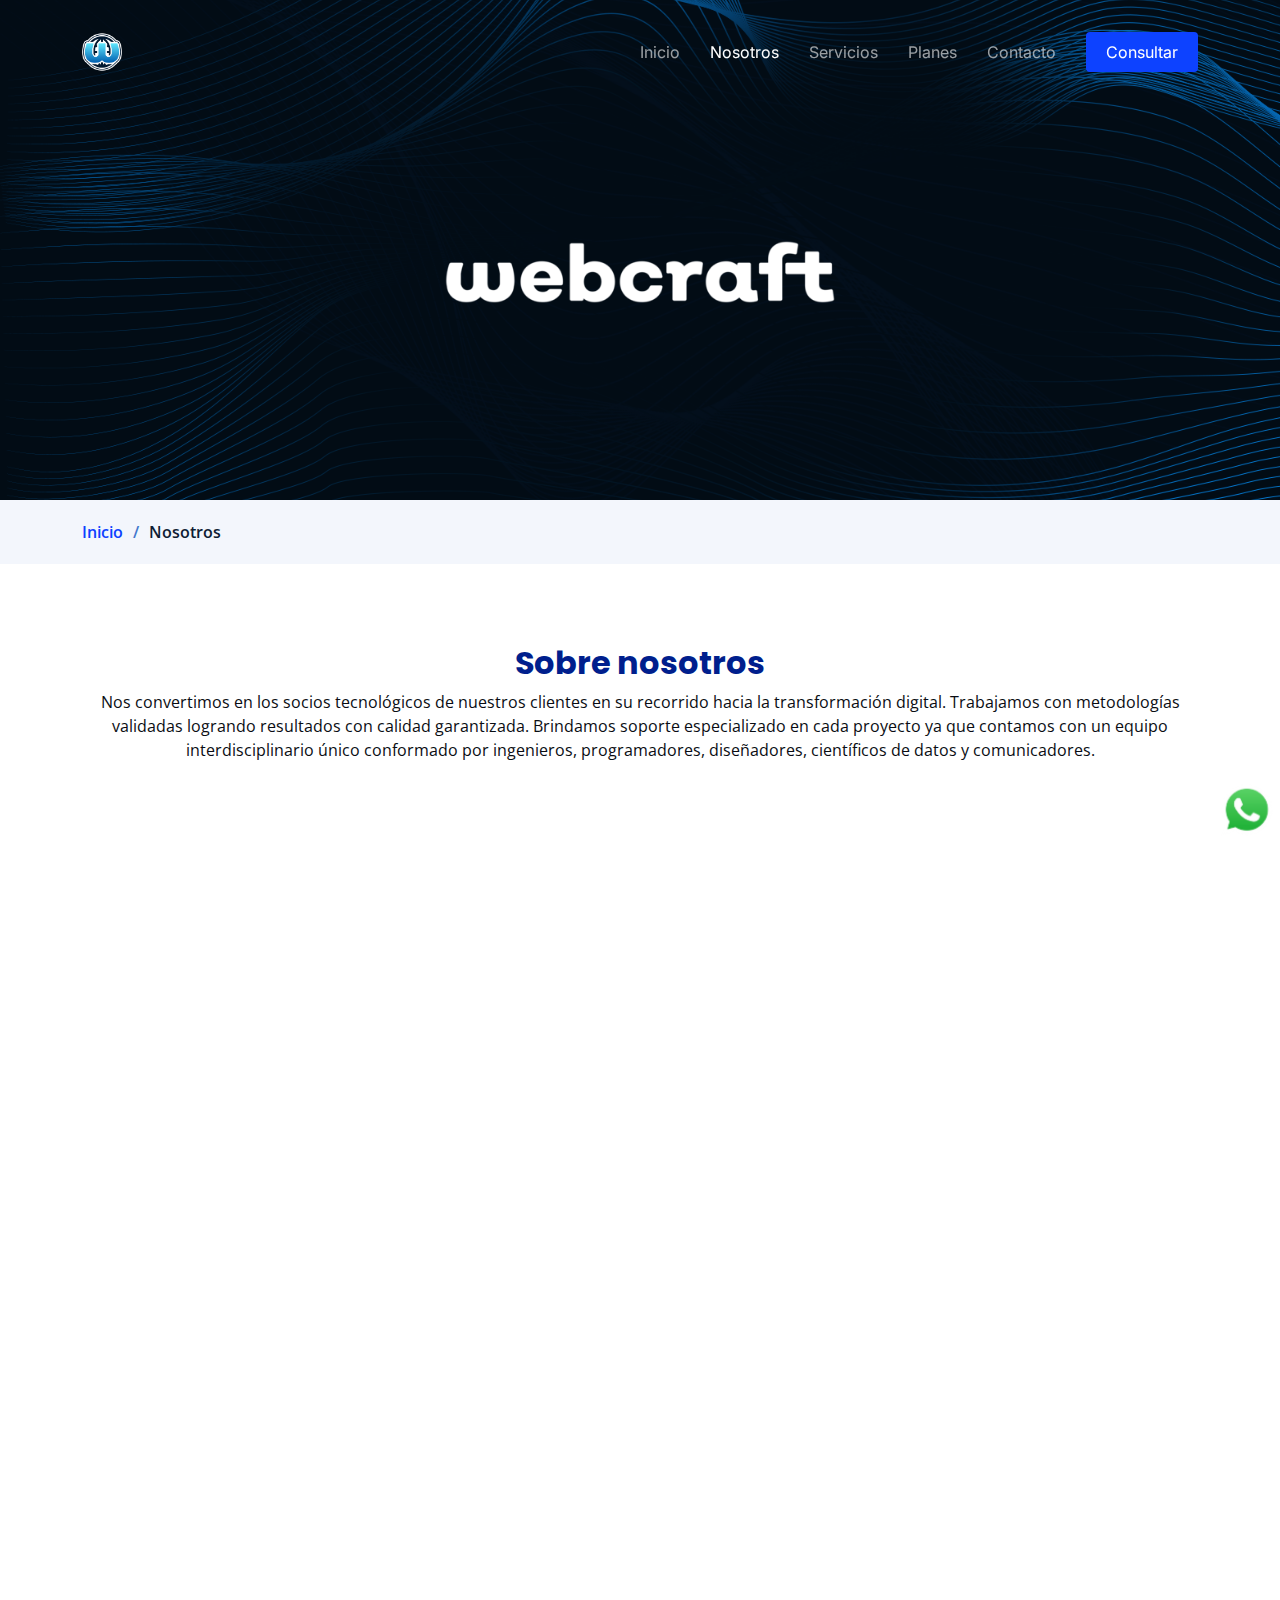
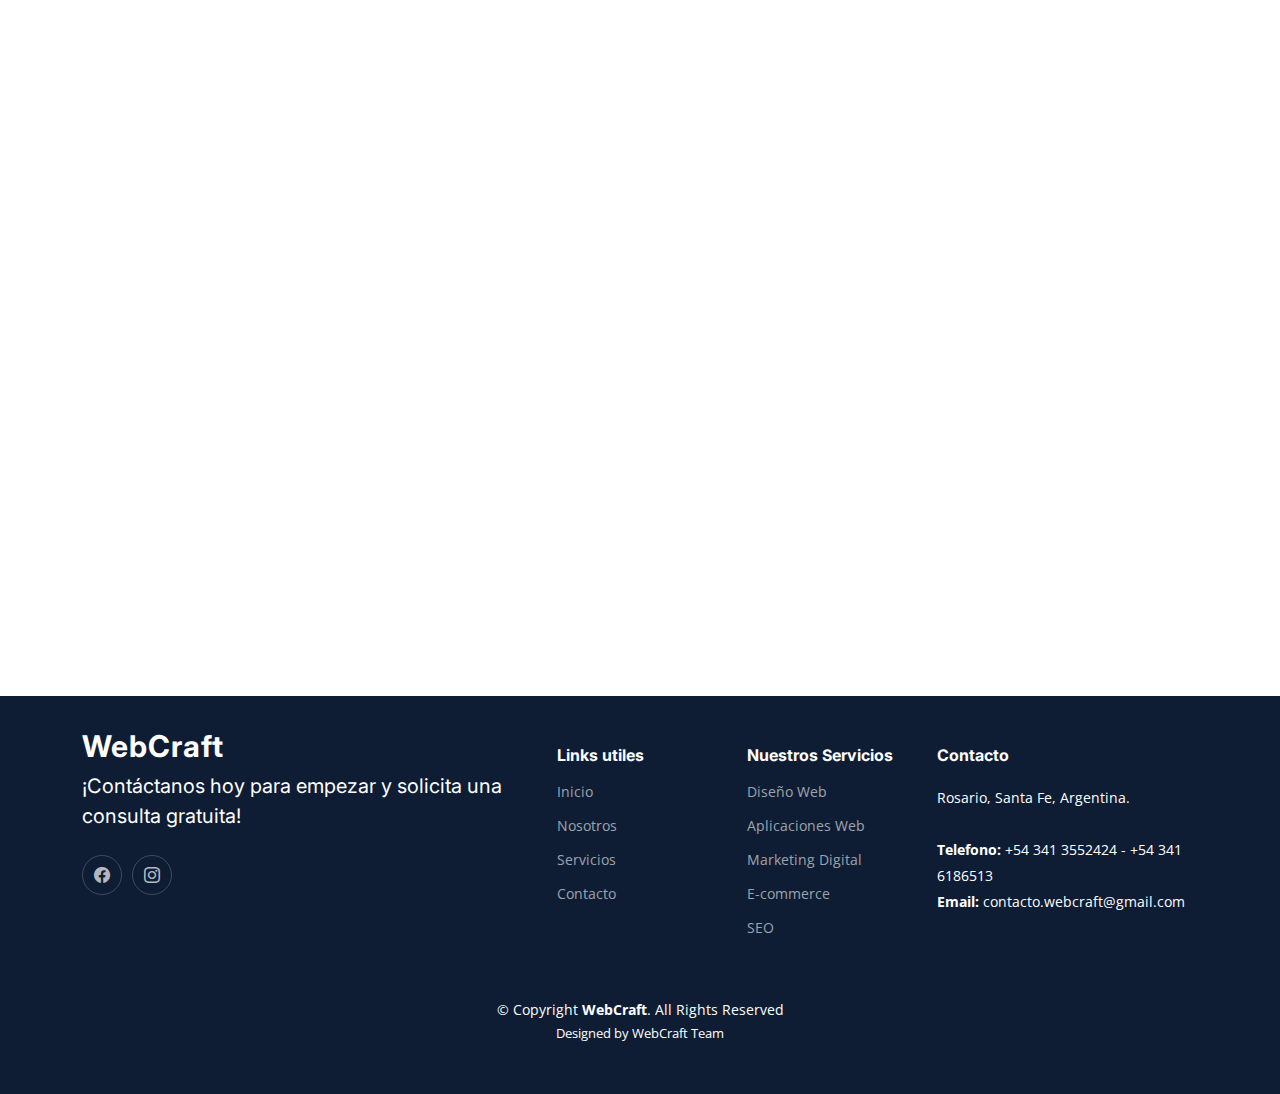
==== commit 08cfc1fd: "fin absoluto" ====
--- a/about.html
+++ b/about.html
@@ -274,7 +274,7 @@
           <p style="font-size: 20px; ">¡Contáctanos hoy para empezar y solicita una consulta gratuita!</p>
           <div class="social-links d-flex mt-4">
             <a href="#" class="facebook"><i class="bi bi-facebook"></i></a>
-            <a href="#" class="instagram"><i class="bi bi-instagram"></i></a>
+            <a href="https://www.instagram.com/webcraftarg/" class="instagram" target="_blank"><i class="bi bi-instagram"></i></a>
           </div>
         </div>
 
--- a/assets/css/main.css
+++ b/assets/css/main.css
@@ -1089,7 +1089,6 @@
 
 .testimonials .testimonial-item .testimonial-img {
   width: 250px;
-  border-radius: 50%;
   border: 4px solid #fff;
   margin: 0 auto;
 }
